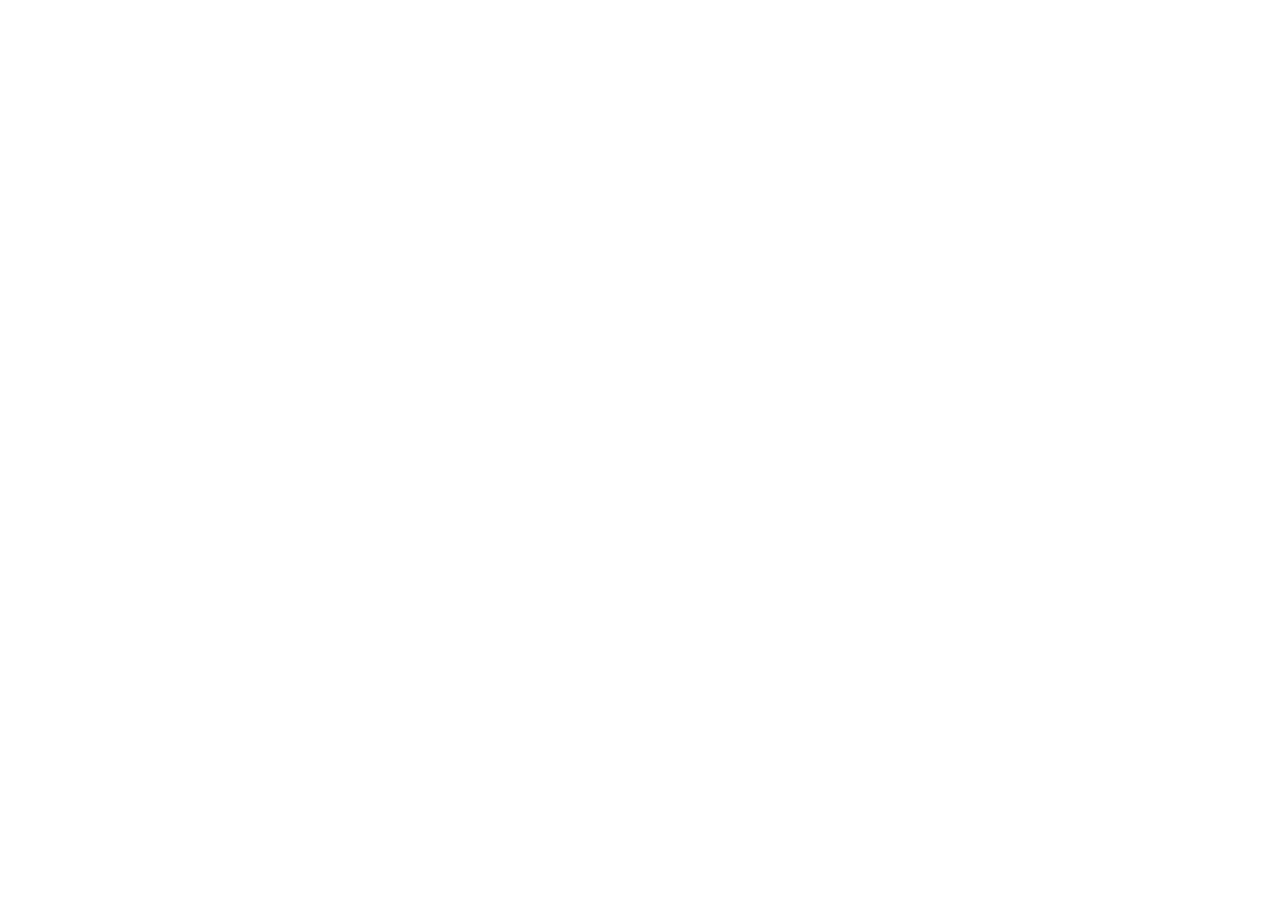
==== index.html @ ba00de99 "initial commit" ====
<!doctype html>
<html lang="en">
  <head>
    <meta charset="UTF-8" />
    <meta name="viewport" content="width=device-width, initial-scale=1.0" />
    <title>Resturant Site</title>
  </head>
  <body></body>
</html>
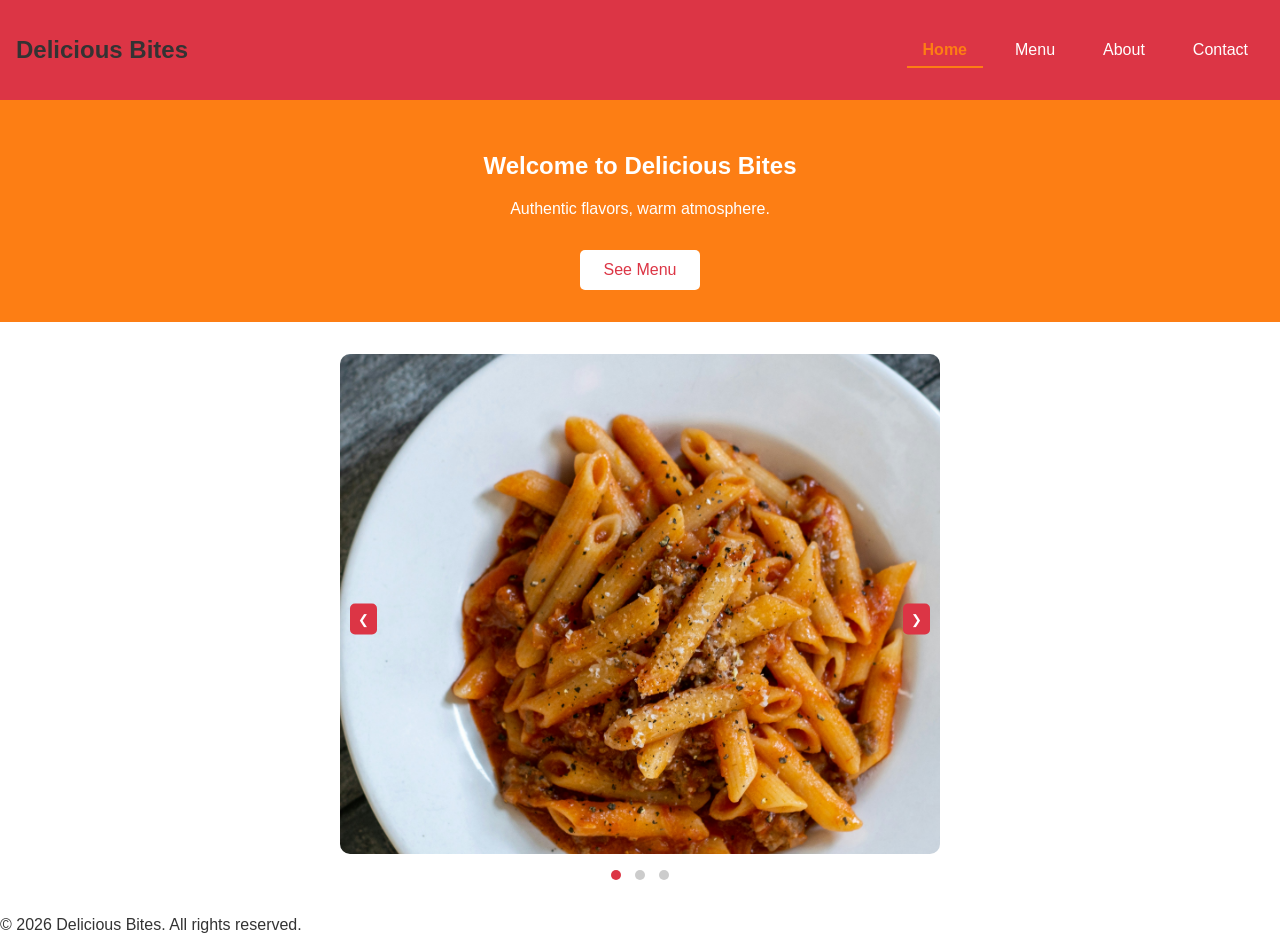
==== commit 20fbd59f: "final commit updated style and readme file" ====
--- a/index.html
+++ b/index.html
@@ -3,7 +3,48 @@
   <head>
     <meta charset="UTF-8" />
     <meta name="viewport" content="width=device-width, initial-scale=1.0" />
-    <title>Resturant Site</title>
+    <title>Delicious Bites - Home</title>
+    <link rel="stylesheet" href="style.css" />
   </head>
-  <body></body>
+  <body>
+    <header>
+      <nav class="navbar">
+        <h1 class="logo">Delicious Bites</h1>
+        <ul>
+          <li><a href="index.html" class="nav_link">Home</a></li>
+          <li><a href="menu.html" class="nav_link">Menu</a></li>
+          <li><a href="about.html" class="nav_link">About</a></li>
+          <li><a href="contact.html" class="nav_link">Contact</a></li>
+        </ul>
+      </nav>
+
+      <section class="hero">
+        <h2>Welcome to Delicious Bites</h2>
+        <p>Authentic flavors, warm atmosphere.</p>
+        <a href="menu.html" class="cta">See Menu</a>
+      </section>
+    </header>
+
+    <!-- Image Slider -->
+    <section class="slider">
+      <div class="slide active">
+        <img src="images/food1.jpg" alt="Dish 1" />
+      </div>
+      <div class="slide"><img src="images/food2.jpg" alt="Dish 2" /></div>
+      <div class="slide"><img src="images/food3.jpg" alt="Dish 3" /></div>
+      <button class="prev">❮</button>
+      <button class="next">❯</button>
+      <div class="dots">
+        <span class="dot active"></span>
+        <span class="dot"></span>
+        <span class="dot"></span>
+      </div>
+    </section>
+
+    <footer>
+      <p>&copy; 2026 Delicious Bites. All rights reserved.</p>
+    </footer>
+
+    <script src="script.js"></script>
+  </body>
 </html>
--- a/style.css
+++ b/style.css
@@ -0,0 +1,242 @@
+body {
+  font-family: Arial, sans-serif;
+  margin: 0;
+  background: #fff;
+  color: #333;
+}
+
+.navbar {
+  display: flex;
+  justify-content: space-between;
+  align-items: center;
+  background: #dc3545; /* red */
+  padding: 1rem;
+}
+
+.navbar ul {
+  list-style: none;
+  display: flex;
+  gap: 1rem;
+}
+
+.navbar a {
+  color: #fff;
+  text-decoration: none;
+  transition: 0.3s;
+}
+
+.navbar a:hover {
+  color: #fd7e14; /* orange */
+}
+
+.nav_link {
+  text-decoration: none;
+  color: #333;
+  padding: 0.5rem 1rem;
+  transition:
+    color 0.3s,
+    border-bottom 0.3s;
+}
+
+.nav_link:hover {
+  color: #fd7e14;
+  border-bottom: 2px solid #fd7e14;
+}
+
+.nav_link.active {
+  font-weight: bold;
+  color: #fd7e14;
+  border-bottom: 2px solid #fd7e14;
+}
+
+.hero {
+  text-align: center;
+  padding: 2rem;
+  background: #fd7e14;
+  color: #fff;
+}
+
+.cta {
+  display: inline-block;
+  margin-top: 1rem;
+  padding: 0.7rem 1.5rem;
+  background: #fff;
+  color: #dc3545;
+  text-decoration: none;
+  border-radius: 5px;
+  transition: 0.3s;
+}
+
+.cta:hover {
+  background: #6c757d; /* brownish gray */
+  color: #fff;
+}
+
+.section {
+  padding: 2rem;
+  text-align: center;
+}
+
+.menu-grid {
+  display: grid;
+  grid-template-columns: repeat(auto-fit, minmax(150px, 1fr));
+  gap: 1rem;
+}
+
+.dish {
+  background: #f1f1f1;
+  padding: 1rem;
+  border-radius: 5px;
+  transition: 0.3s;
+}
+
+.dish:hover {
+  background: #dc3545;
+  color: #fff;
+}
+
+.dish img {
+  width: 100%;
+  border-radius: 5px;
+  margin-bottom: 0.5rem;
+}
+
+.about-img {
+  width: 80%;
+  max-width: 500px;
+  margin-top: 1rem;
+  border-radius: 10px;
+}
+
+form {
+  display: flex;
+  flex-direction: column;
+  gap: 0.5rem;
+  max-width: 400px;
+  margin: auto;
+}
+
+input,
+textarea {
+  padding: 0.5rem;
+  border: 1px solid #ccc;
+  border-radius: 5px;
+}
+
+button {
+  padding: 0.7rem;
+  background: #dc3545;
+  color: #fff;
+  border: none;
+  border-radius: 5px;
+  cursor: pointer;
+}
+
+button:hover {
+  background: #6c757d;
+}
+
+/* Slider */
+.slider {
+  position: relative;
+  max-width: 600px;
+  margin: 2rem auto;
+}
+
+.prev,
+.next {
+  position: absolute;
+  top: 50%;
+  transform: translateY(-50%);
+  background: #dc3545;
+  color: #fff;
+  border: none;
+  padding: 0.5rem;
+  cursor: pointer;
+}
+
+.prev {
+  left: 10px;
+}
+.next {
+  right: 10px;
+}
+
+.dots {
+  text-align: center;
+  margin-top: 0.5rem;
+}
+
+.dot {
+  height: 10px;
+  width: 10px;
+  margin: 0 5px;
+  background: #ccc;
+  border-radius: 50%;
+  display: inline-block;
+  cursor: pointer;
+}
+
+.dot.active {
+  background: #dc3545;
+}
+
+.slide {
+  display: none;
+}
+
+.slide.active {
+  display: block;
+}
+
+.slide img {
+  width: 100%;
+  border-radius: 10px;
+  height: 500px;
+  object-fit: cover;
+}
+/* Responsive Design */
+@media (max-width: 768px) {
+  .navbar {
+    flex-direction: column;
+    text-align: center;
+  }
+
+  .navbar ul {
+    flex-direction: column;
+    gap: 0.5rem;
+    padding: 0;
+  }
+
+  .hero {
+    padding: 1rem;
+  }
+
+  .menu-grid {
+    grid-template-columns: 1fr; /* stack dishes */
+  }
+
+  .about-img {
+    width: 100%;
+  }
+
+  form {
+    width: 90%;
+  }
+}
+
+@media (max-width: 480px) {
+  h1,
+  h2 {
+    font-size: 1.5rem;
+  }
+
+  .cta {
+    padding: 0.5rem 1rem;
+    font-size: 0.9rem;
+  }
+
+  .dish {
+    font-size: 0.9rem;
+  }
+}
